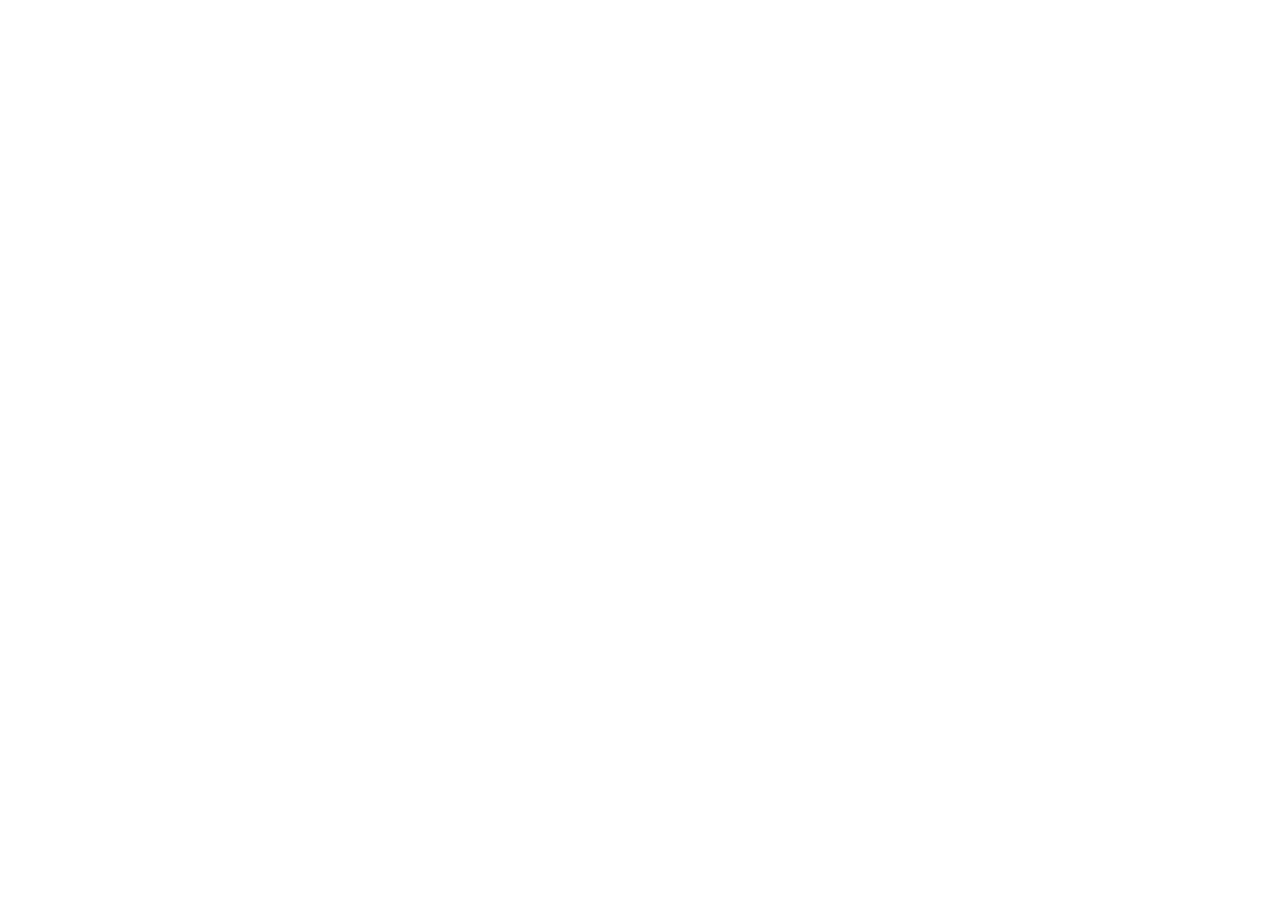
==== memoryGame/index.html @ 4ad57060 "init: start task game" ====
<!DOCTYPE html>
<html lang="en">
<head>
    <meta charset="UTF-8">
    <meta name="viewport" content="width=device-width, initial-scale=1.0">
    <title>Memory Game</title>
    <link rel="stylesheet" href="style.css">
</head>
<body>

<script src="index.js" charset="utf-8"></script>
</body>
</html>
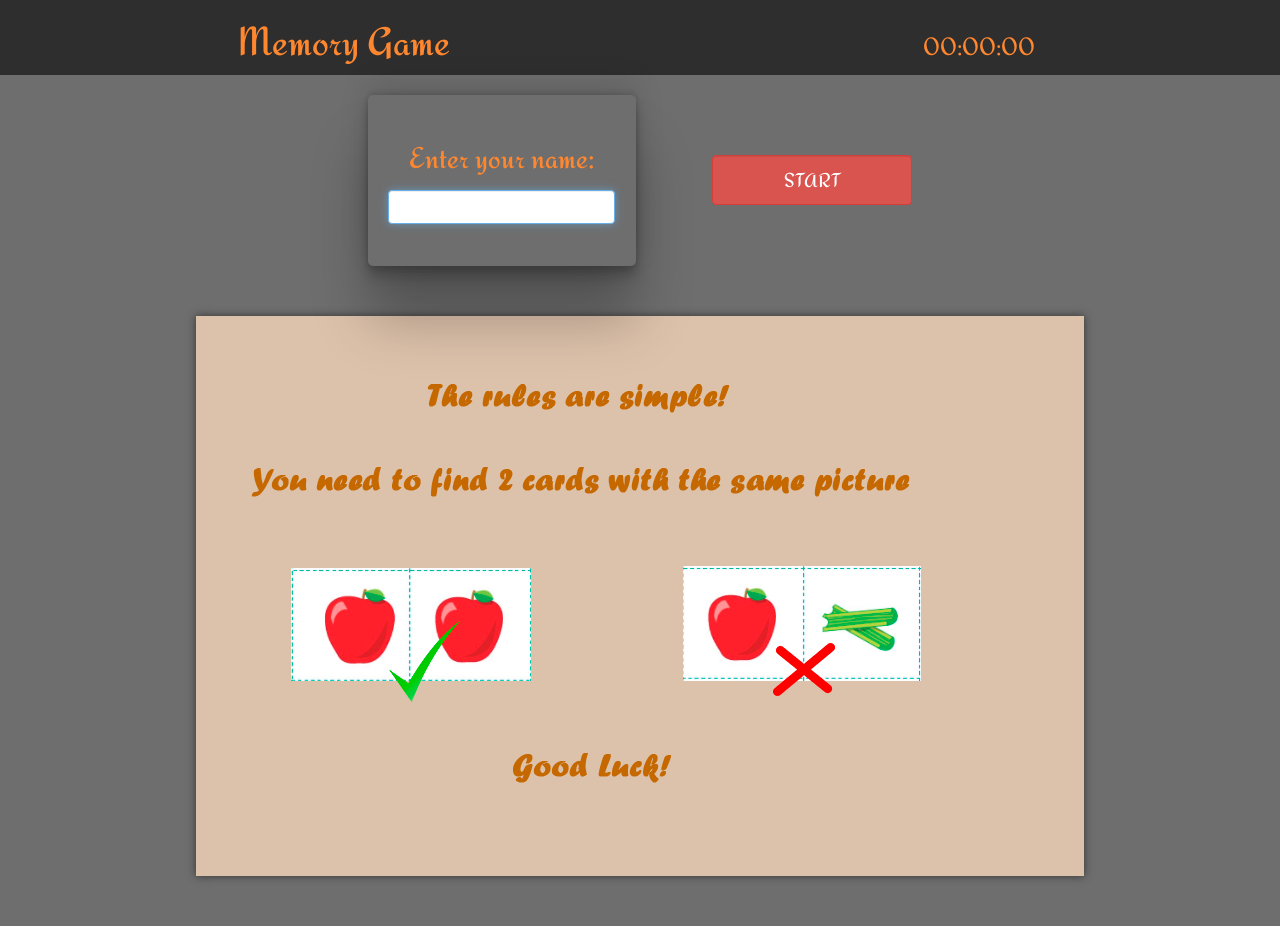
==== commit ae946ad5: "feat: add header, main with board" ====
--- a/memoryGame/index.html
+++ b/memoryGame/index.html
@@ -2,12 +2,39 @@
 <html lang="en">
 <head>
     <meta charset="UTF-8">
-    <meta name="viewport" content="width=device-width, initial-scale=1.0">
+    <meta name="viewport"
+          content="width=device-width, user-scalable=no, initial-scale=1.0, maximum-scale=1.0, minimum-scale=1.0">
+    <meta http-equiv="X-UA-Compatible" content="ie=edge">
     <title>Memory Game</title>
     <link rel="stylesheet" href="style.css">
+    <link rel="stylesheet" href="https://maxcdn.bootstrapcdn.com/font-awesome/4.7.0/css/font-awesome.min.css">
+    <link href="https://maxcdn.bootstrapcdn.com/bootstrap/3.3.7/css/bootstrap.min.css" rel="stylesheet"
+          integrity="sha384-BVYiiSIFeK1dGmJRAkycuHAHRg32OmUcww7on3RYdg4Va+PmSTsz/K68vbdEjh4u" crossorigin="anonymous">
 </head>
 <body>
 
+<header class="header">
+    <h1 class="display-4">Memory Game</h1>
+    <p id="time">00:00:00</p>
+</header>
+<main class="main">
+    <div id="start">
+        <div id="nameDiv">
+            <h1>User</h1>
+            <p></p>
+            <button id="change" class="btn btn-warning form-control">Change user</button>
+        </div>
+        <div id="enterName">
+            <p>Enter your name: </p>
+            <input name='name' type="text" class="form-control" autofocus>
+        </div>
+        <br>
+        <button id="startBtn" class="btn btn-danger form-control">START</button>
+    </div>
+
+    <div class="rules container"></div>
+
+</main>
 <script src="index.js" charset="utf-8"></script>
 </body>
 </html>
--- a/memoryGame/style.css
+++ b/memoryGame/style.css
@@ -0,0 +1,184 @@
+* {
+    margin: 0;
+    padding: 0;
+    box-sizing: border-box;
+}
+
+@font-face {
+    font-family: 'Redressed-Regular';
+    src: url("Redressed-Regular.ttf");
+}
+
+
+:root {
+    --main-color: #ff872f;
+    --main-color-light: rgba(242, 128, 49, 0.55);
+    --main-color-dark: #6a3616;
+}
+
+body {
+    background: #6e6e6e !important;
+    font-family: "Redressed-Regular", sans-serif !important;
+}
+
+button {
+    font-size: 2rem !important;
+}
+
+.header {
+    display: flex;
+    flex-wrap: wrap;
+    justify-content: space-around;
+    align-items: baseline;
+    color: var(--main-color);
+    background: #2e2e2e !important;
+    margin-bottom: 20px;
+}
+
+.header h1 {
+    font-size: 4rem;
+}
+
+#time {
+    font-size: 2.5rem;
+    min-width: 120px;
+}
+
+.main {
+    display: contents;
+}
+
+.main p {
+    font-size: 3rem;
+    color: var(--main-color);
+    align-self: center;
+}
+
+#start {
+    display: flex;
+    align-items: baseline;
+    justify-content: center;
+    gap: 2%;
+}
+
+#start button {
+    width: 140px;
+    align-self: center;
+    margin-left: 25px;
+    height: 40px;
+}
+
+#start #startBtn {
+    height: 50px;
+    width: 200px;
+}
+
+#nameDiv {
+    display: none;
+    padding: 20px 60px;
+    text-align-last: center;
+    box-shadow: rgba(0, 0, 0, 0.25) 0px 54px 55px, rgba(0, 0, 0, 0.12) 0px -12px 30px, rgba(0, 0, 0, 0.12) 0px 4px 6px, rgba(0, 0, 0, 0.17) 0px 12px 13px, rgba(0, 0, 0, 0.09) 0px -3px 5px;
+    border-radius: 5px;
+}
+
+#nameDiv h1 {
+    font-size: 2.5rem;
+    padding-bottom: 10px;
+    color: #eeeeee;
+}
+
+#nameDiv h1,
+#nameDiv p {
+    margin: 0;
+}
+
+
+#change {
+    margin-top: 10px;
+    margin-right: 20px;
+}
+
+#enterName {
+    display: flex;
+    align-self: center;
+    flex-direction: column;
+    justify-content: center;
+    box-shadow: rgba(0, 0, 0, 0.25) 0px 54px 55px, rgba(0, 0, 0, 0.12) 0px -12px 30px, rgba(0, 0, 0, 0.12) 0px 4px 6px, rgba(0, 0, 0, 0.17) 0px 12px 13px, rgba(0, 0, 0, 0.09) 0px -3px 5px;
+    border-radius: 5px;
+    padding: 42px 20.5px;
+}
+
+.rules {
+    background: url('rules.png') #ddc2ab;
+}
+
+.container {
+    max-width: 888px;
+    min-height: 560px;
+    margin: 50px auto;
+    box-shadow: 0 0 8px;
+    padding: 0 !important;
+    cursor: pointer;
+}
+
+.box {
+    width: 140px;
+    height: 140px;
+    border: 1px solid #eee;
+    float: left;
+    box-shadow: 0 0 5px;
+    position: relative;
+    overflow: hidden;
+    transition: transform 0.7s;
+    margin: 4px;
+}
+
+.front {
+    width: 140px;
+    height: 140px;
+    position: absolute;
+    background: repeating-radial-gradient(circle, var(--main-color-light),var(--main-color-light) 0px, var(--main-color-dark) 10px, var(--main-color-dark) 20px);
+    backface-visibility: hidden;
+    transition: all 0.7s;
+}
+
+.back {
+    width: 140px;
+    height: 140px;
+    position: absolute;
+    text-align: center;
+    line-height: 100px;
+    font-size: 40px;
+    color: var(--main-color);
+    text-shadow: 1px 1px 1px black;
+    backface-visibility: hidden;
+    transition: all 0.7s;
+    transform: perspective(900px) rotateY(180deg);
+}
+
+#scoreboard {
+    padding: 15px;
+    border: 1px solid #eee;
+    height: 10vh;
+    box-shadow: 0 0 8px;
+}
+
+.scores {
+    margin: 8px;
+    display: inline-block;
+}
+
+.scores p{
+font-size: 2.5rem;
+}
+
+.fa {
+    font: normal normal normal 14px/1.5 FontAwesome !important;
+    font-size: 9rem !important;
+}
+
+input.form-control {
+    font-size: 2.5rem;
+}
+
+
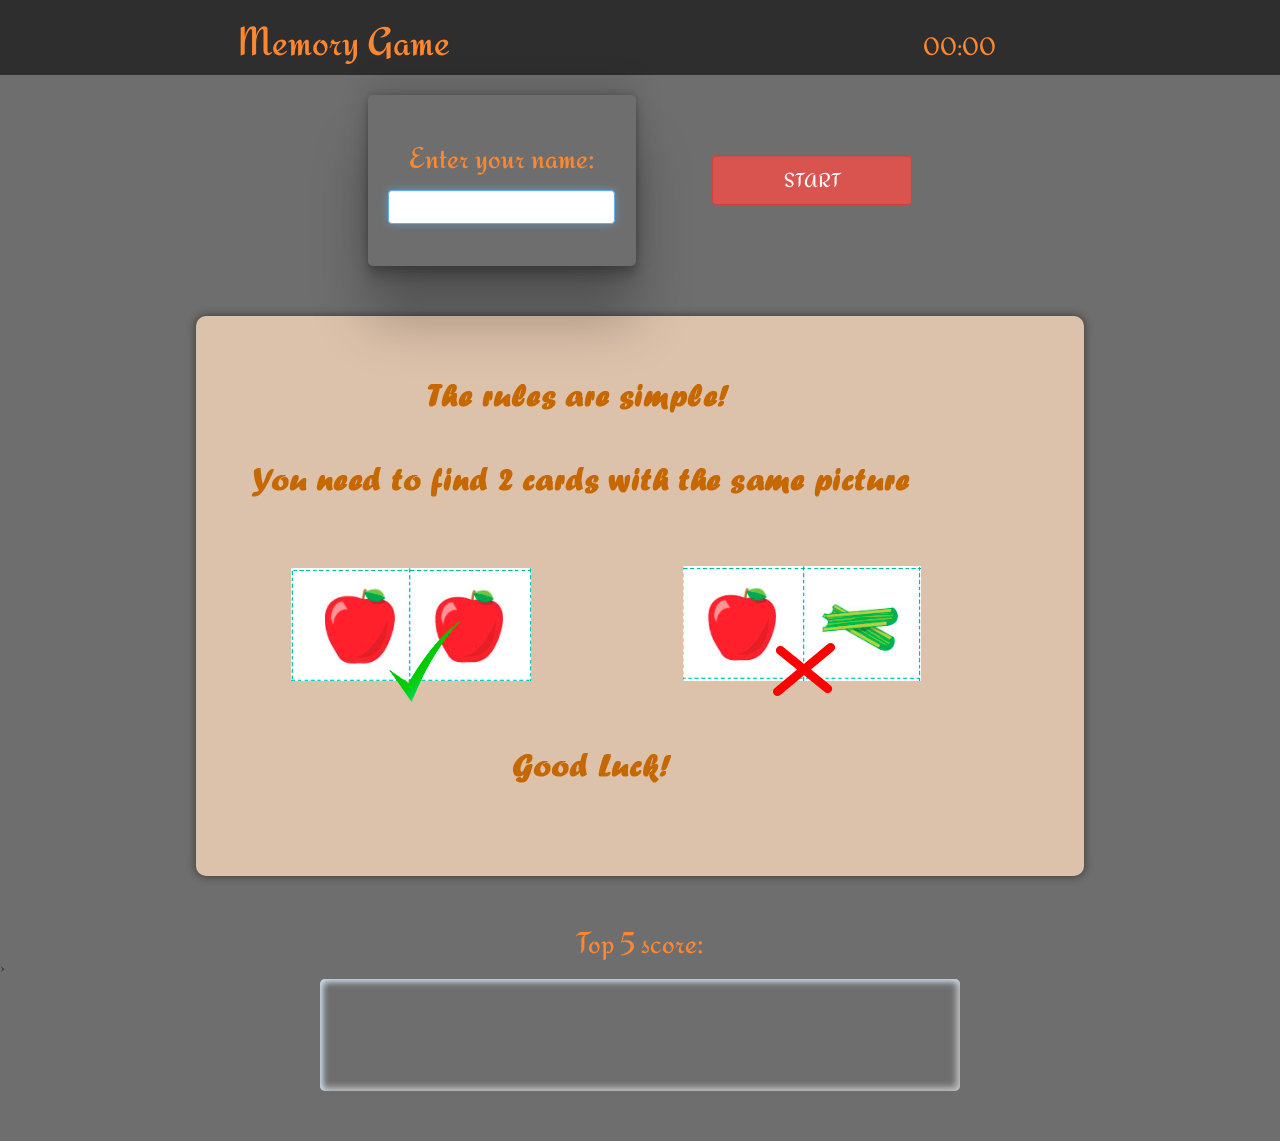
==== commit be8d1523: "feat: add top score" ====
--- a/memoryGame/index.html
+++ b/memoryGame/index.html
@@ -15,7 +15,7 @@
 
 <header class="header">
     <h1 class="display-4">Memory Game</h1>
-    <p id="time">00:00:00</p>
+    <p id="time">00:00</p>
 </header>
 <main class="main">
     <div id="start">
@@ -33,8 +33,14 @@
     </div>
 
     <div class="rules container"></div>
+    <div class="score">
+    <h2>Top 5 score:</h2>>
+    <div id="scoreboard"></div>
+    </div>
+</main>
+<footer>
 
-</main>
+</footer>
 <script src="index.js" charset="utf-8"></script>
 </body>
 </html>
--- a/memoryGame/style.css
+++ b/memoryGame/style.css
@@ -119,18 +119,20 @@
     box-shadow: 0 0 8px;
     padding: 0 !important;
     cursor: pointer;
+    border-radius: 10px;
 }
 
 .box {
     width: 140px;
     height: 140px;
-    border: 1px solid #eee;
+    border: 2px solid #000000;
     float: left;
     box-shadow: 0 0 5px;
     position: relative;
     overflow: hidden;
     transition: transform 0.7s;
     margin: 4px;
+    border-radius: 10px;
 }
 
 .front {
@@ -140,6 +142,7 @@
     background: repeating-radial-gradient(circle, var(--main-color-light),var(--main-color-light) 0px, var(--main-color-dark) 10px, var(--main-color-dark) 20px);
     backface-visibility: hidden;
     transition: all 0.7s;
+    border-radius: 5px;
 }
 
 .back {
@@ -154,22 +157,7 @@
     backface-visibility: hidden;
     transition: all 0.7s;
     transform: perspective(900px) rotateY(180deg);
-}
-
-#scoreboard {
-    padding: 15px;
-    border: 1px solid #eee;
-    height: 10vh;
-    box-shadow: 0 0 8px;
-}
-
-.scores {
-    margin: 8px;
-    display: inline-block;
-}
-
-.scores p{
-font-size: 2.5rem;
+    border-radius: 5px;
 }
 
 .fa {
@@ -181,4 +169,43 @@
     font-size: 2.5rem;
 }
 
-
+.score h2 {
+    margin-bottom: 0;
+    color: var(--main-color);
+    text-align: center;
+}
+
+#scoreboard {
+    margin: 0 25%;
+    padding: 15px;
+    min-height: 112px;
+    box-shadow: rgb(204, 219, 232) 3px 3px 6px 0px inset, rgba(255, 255, 255, 0.5) -3px -3px 6px 1px inset;
+    display: flex;
+    gap: 2%;
+    border-radius: 5px;
+    justify-content: space-evenly;
+    overflow: hidden;
+}
+
+.scores {
+    display: flex;
+    flex-direction: column;
+    margin: 8px;
+}
+
+.scores p{
+    font-size: 2rem;
+}
+
+.userNameInScore,
+.numInScore {
+    padding: 0;
+    margin: 0;
+}
+
+
+footer {
+    margin-top: 50px;
+}
+
+
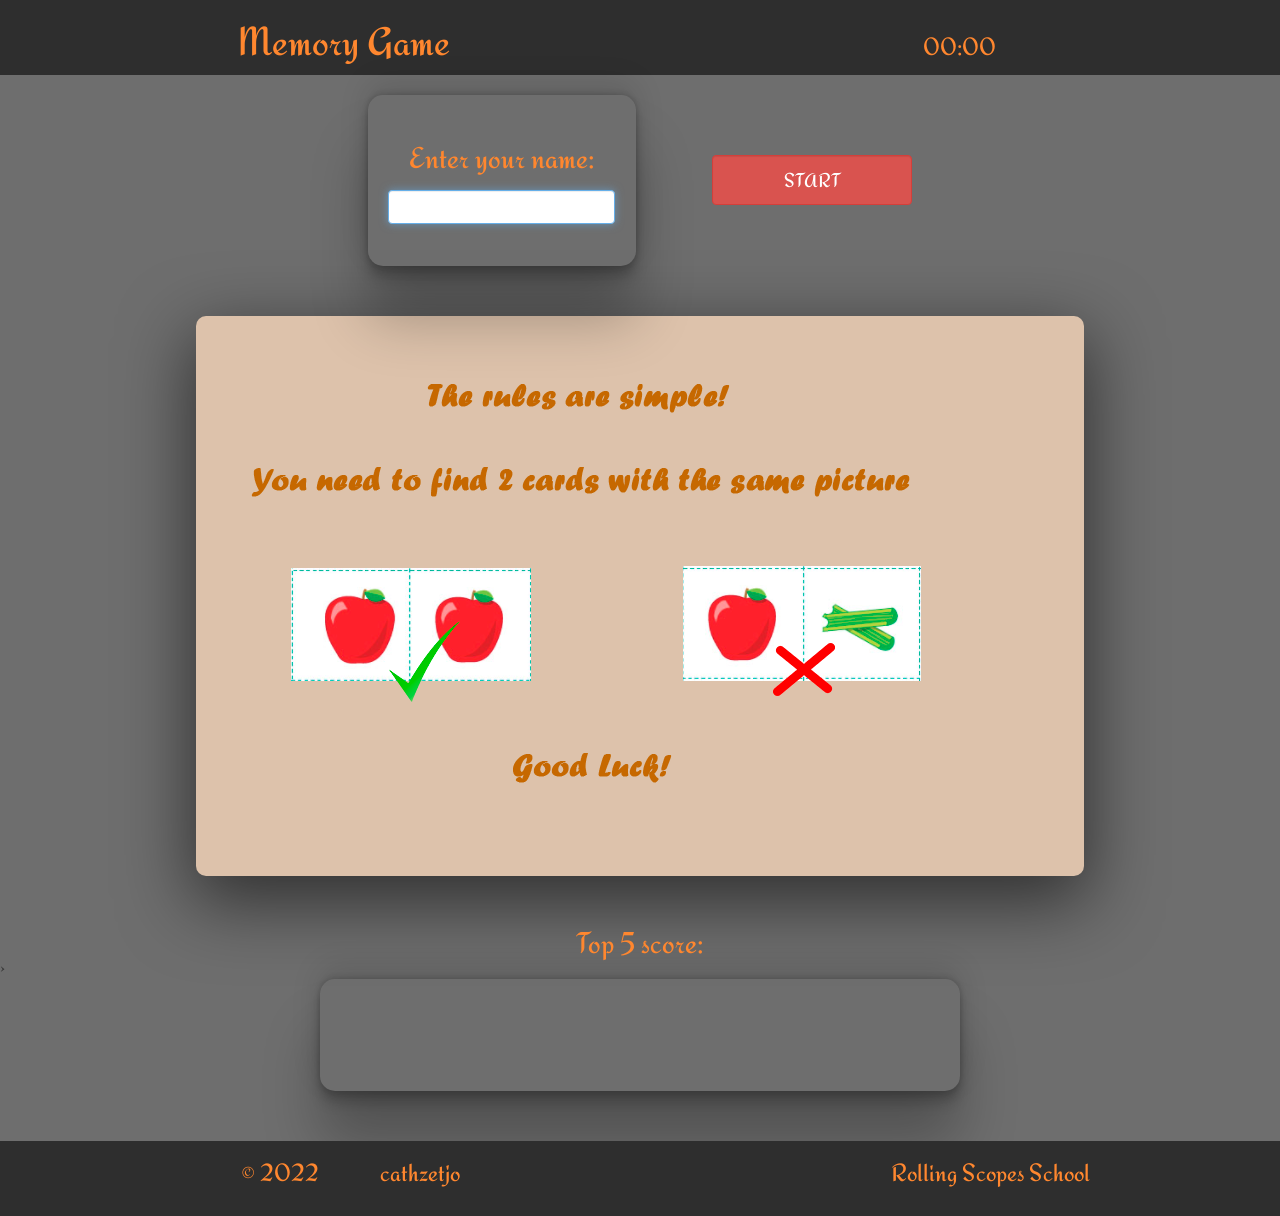
==== commit 662f86ff: "feat: add footer" ====
--- a/memoryGame/index.html
+++ b/memoryGame/index.html
@@ -38,8 +38,12 @@
     <div id="scoreboard"></div>
     </div>
 </main>
-<footer>
-
+<footer class="footer">
+    <div class="general-info">
+        <p>&copy; 2022</p>
+        <a href="https://github.com/cathzetjo" class="github" target="_blank">cathzetjo</a>
+    </div>
+    <a href="https://rs.school/js/" class="rss" target="_blank">Rolling Scopes School</a>
 </footer>
 <script src="index.js" charset="utf-8"></script>
 </body>
--- a/memoryGame/style.css
+++ b/memoryGame/style.css
@@ -78,7 +78,7 @@
     padding: 20px 60px;
     text-align-last: center;
     box-shadow: rgba(0, 0, 0, 0.25) 0px 54px 55px, rgba(0, 0, 0, 0.12) 0px -12px 30px, rgba(0, 0, 0, 0.12) 0px 4px 6px, rgba(0, 0, 0, 0.17) 0px 12px 13px, rgba(0, 0, 0, 0.09) 0px -3px 5px;
-    border-radius: 5px;
+    border-radius: 15px;
 }
 
 #nameDiv h1 {
@@ -104,7 +104,7 @@
     flex-direction: column;
     justify-content: center;
     box-shadow: rgba(0, 0, 0, 0.25) 0px 54px 55px, rgba(0, 0, 0, 0.12) 0px -12px 30px, rgba(0, 0, 0, 0.12) 0px 4px 6px, rgba(0, 0, 0, 0.17) 0px 12px 13px, rgba(0, 0, 0, 0.09) 0px -3px 5px;
-    border-radius: 5px;
+    border-radius: 15px;
     padding: 42px 20.5px;
 }
 
@@ -116,23 +116,23 @@
     max-width: 888px;
     min-height: 560px;
     margin: 50px auto;
-    box-shadow: 0 0 8px;
     padding: 0 !important;
     cursor: pointer;
     border-radius: 10px;
+    box-shadow: rgba(0, 0, 0, 0.56) 0px 22px 70px 4px;
 }
 
 .box {
     width: 140px;
     height: 140px;
-    border: 2px solid #000000;
     float: left;
-    box-shadow: 0 0 5px;
     position: relative;
     overflow: hidden;
     transition: transform 0.7s;
     margin: 4px;
     border-radius: 10px;
+    box-shadow: rgba(0, 0, 0, 0.25) 0px 54px 55px, rgba(0, 0, 0, 0.12) 0px -12px 30px, rgba(0, 0, 0, 0.12) 0px 4px 6px, rgba(0, 0, 0, 0.17) 0px 12px 13px, rgba(0, 0, 0, 0.09) 0px -3px 5px;
+
 }
 
 .front {
@@ -179,10 +179,10 @@
     margin: 0 25%;
     padding: 15px;
     min-height: 112px;
-    box-shadow: rgb(204, 219, 232) 3px 3px 6px 0px inset, rgba(255, 255, 255, 0.5) -3px -3px 6px 1px inset;
+    box-shadow: rgba(0, 0, 0, 0.25) 0px 54px 55px, rgba(0, 0, 0, 0.12) 0px -12px 30px, rgba(0, 0, 0, 0.12) 0px 4px 6px, rgba(0, 0, 0, 0.17) 0px 12px 13px, rgba(0, 0, 0, 0.09) 0px -3px 5px;
     display: flex;
     gap: 2%;
-    border-radius: 5px;
+    border-radius: 15px;
     justify-content: space-evenly;
     overflow: hidden;
 }
@@ -203,9 +203,43 @@
     margin: 0;
 }
 
-
-footer {
+.footer {
+    display: flex;
+    justify-content: space-around;
+    flex-wrap: wrap;
     margin-top: 50px;
-}
-
-
+    background: #2e2e2e !important;
+    min-height: 75px;
+    align-content: center
+}
+
+.footer .general-info {
+    display: flex;
+    flex-wrap: nowrap;
+    width: 15%;
+    justify-content: space-evenly;
+    color: var(--main-color);
+    gap: 10px;
+    min-width: 320px;
+    font-size: 2.5rem;
+}
+
+.footer a {
+    text-decoration: none !important;
+    transition-property: color;
+    transition-duration: 1s;
+    color: var(--main-color);
+    font-size: 2.5rem;
+}
+
+.footer a:visited {
+    color: var(--main-color);
+}
+
+.footer a:hover {
+    color: #eeeeee;
+}
+
+
+
+
